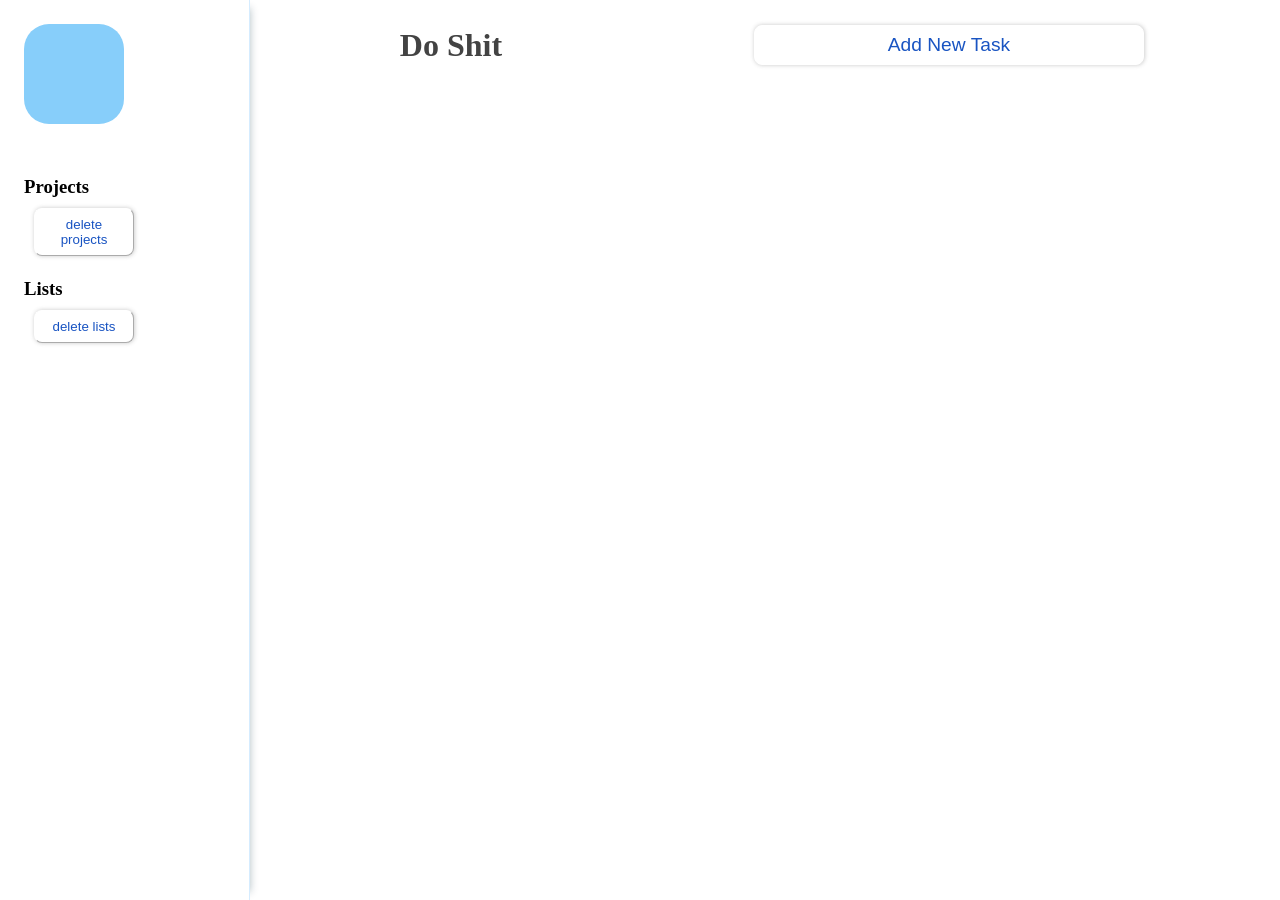
==== to-do-app/index.html @ 1c68c3fb "### 11/10/2026 - Created   - `editList()`, `deleteList()`, `updateDashboard(type)`, and updated `res" ====
<!DOCTYPE html>
<html lang="en">

<head>
  <meta charset="UTF-8" />
  <meta http-equiv="X-UA-Compatible" content="IE=edge" />
  <meta name="viewport" content="width=device-width, initial-scale=1.0" />
  <title>Do Shit</title>
  <link rel="stylesheet" href="styles.css" />
</head>

<body>
  <main>
    <div class="menu-sidebar">
      <div class="logo"></div>
      <div class="projects">
        <h3>Projects</h3>
        <button id="delete-projects-btn" class="btn">delete projects</button>
        <div id="project-container">
        </div>
      </div>
      <div class="lists">
        <h3>Lists</h3>
        <button id="delete-lists-btn" class="btn">delete lists</button>
        <div id="list-container">
          
        </div>
      </div>
    </div>
    <div class="todo-app">
      <div class="title-and-primarybtn">
        <h1>Do Shit</h1>
      <button id="open-task-form-btn" class="btn large-btn">
        Add New Task
      </button>
      </div>
      <form class="task-form hidden" id="task-form">
        <div class="task-form-header">
          <button id="close-task-form-btn" class="close-task-form-btn" type="button" aria-label="close">
            <svg class="close-icon" xmlns="http://www.w3.org/2000/svg" viewBox="0 0 48 48" width="48px" height="48px"><path fill="#F44336" d="M21.5 4.5H26.501V43.5H21.5z" transform="rotate(45.001 24 24)" /><path fill="#F44336" d="M21.5 4.5H26.5V43.501H21.5z" transform="rotate(135.008 24 24)" /></svg>
          </button>
        </div>
        <div class="task-form-body">
            <label class="form-label" for="task-title-input">Name</label>
            <input required type="text" class="form-control" id="task-title-input" value="" />
            <label class="form-label" for="task-date-input">Date</label>
            <input type="date" class="form-control" id="task-date-input" value="" />
            <label class="form-label" for="task-project-input">Project</label>
            <input type="text" class="form-control" id="task-project-input" value="" />
            <label class="form-label" for="task-list-input">List</label>
            <input type="text" class="form-control" id="task-list-input" value="" />
            <label class="form-label" for="task-parent-input">Parent task?</label>
            <input type="text" class="form-control" id="task-parent-input" value="" />
             <label class="form-label" for="task-description-input">Description</label>
            <textarea class="form-control" id="task-description-input" cols="30" rows="5"></textarea>
        </div>
        <div class="task-form-footer">
          <button id="add-or-update-task-btn" class="btn large-btn" type="submit">
            Add Task
          </button>
        </div>
      </form>
      <form class="project-form hidden" id="project-form">
        <div class="project-form-header">
          <button id="close-project-form-btn" class="close-task-form-btn" type="button" aria-label="close">
            <svg class="close-icon" xmlns="http://www.w3.org/2000/svg" viewBox="0 0 48 48" width="48px" height="48px"><path fill="#F44336" d="M21.5 4.5H26.501V43.5H21.5z" transform="rotate(45.001 24 24)" /><path fill="#F44336" d="M21.5 4.5H26.5V43.501H21.5z" transform="rotate(135.008 24 24)" /></svg>
          </button>
        </div>
        <div class ='project-form-body'>
          <label class="form-label" for="project-title-input">Name</label>
              <input required type="text" class="form-control" id="project-title-input" value="" />
            <label class="form-label" for="project-date-input">Date</label>
              <input type="date" class="form-control" id="project-date-input" value="" />
            <label class="form-label" for="project-description-input">Description</label>
              <textarea class="form-control" id="project-description-input" cols="30" rows="5"></textarea>
          </div>
            <div class="form-footer">
          <button id="add-or-update-project-btn" class="btn large-btn" type="submit">
            Create Project
          </button>
        </div>
      </form>
      <form class="list-form hidden" id="list-form">
        <div class="list-form-header">
          <button id="close-list-form-btn" class="close-task-form-btn" type="button" aria-label="close">
            <svg class="close-icon" xmlns="http://www.w3.org/2000/svg" viewBox="0 0 48 48" width="48px" height="48px"><path fill="#F44336" d="M21.5 4.5H26.501V43.5H21.5z" transform="rotate(45.001 24 24)" /><path fill="#F44336" d="M21.5 4.5H26.5V43.501H21.5z" transform="rotate(135.008 24 24)" /></svg>
          </button>
        </div>
        <div class="list-form-body">
          <label class="form-label" for="list-title-input">Name</label>
              <input required type="text" class="form-control" id="list-title-input" value="" />
            <label class="form-label" for="list-date-input">Date</label>
              <input type="date" class="form-control" id="list-date-input" value="" />
            <label class="form-label" for="list-description-input">Description</label>
              <textarea class="form-control" id="list-description-input" cols="30" rows="5"></textarea>
        </div>
            <div class="form-footer">
          <button id="add-or-update-list-btn" class="btn large-btn" type="submit">
            Create List
          </button>
        </div>
      </form>
      <dialog id="confirm-close-dialog">
        <form method="dialog">
          <p class="discard-message-text">Discard unsaved changes?</p>
          <div class="confirm-close-dialog-btn-container">
            <button id="cancel-btn" class="btn">
              Cancel
            </button>
            <button id="discard-btn" class="btn">
              Discard
            </button>
          </div>
        </form>
      </dialog>
      <div id="project-dashboard">
        <h3 class="dashboard-title"></h3>
        <p class="dashboard-description"></p>
        <div class="form-btn-div">
          <button id="edit-project-btn" class="btn">edit project</button>
          <button id="delete-project-btn" class="btn">delete project</button>
        </div>
        <div class="filtered-task-list"></div>
      </div>
      <div id="list-dashboard">
         <h3 class="dashboard-title"></h3>
          <p class="dashboard-description"></p>
        <div class="form-btn-div">
          <button id="edit-list-btn" class="btn">edit list</button>
          <button id="delete-list-btn" class="btn">delete list</button>   
        </div>
        <div class="filtered-task-list"></div>
      </div>
      <div id="tasks-container"></div>
    </div>
  </main>
  <script src="script.js"></script>
</body>

</html>
---- to-do-app/styles.css ----
:root {
  --bg:white;
  --accent: rgb(25, 84, 194);
  --text: rgb(67, 67, 67);
  --text-s: rgb(148, 148, 148);
  --shadow: 0.5px 0px 4px rgb(67, 67, 67, 0.3);
}

*,
*::before,
*::after {
  margin: 0;
  padding: 0;
  box-sizing: border-box;
}

body {
  background-color: var(--bg);
}

main {
  display: flex;
  justify-content: center;
  align-items: center;
  gap: 24px;
} 

h1 {
  color: var(--text);
}

.todo-app {
  margin: auto;
  background-color: var(--bg);
  height:100vh;
  padding: 15px;
  display: flex;
  flex-direction: column;
  flex: 1;
  min-width: 0;
  gap: 10px;
}

.logo {
  height: 100px;
  width: 100px;
  max-width: 200px;
  max-height: 200px;
  background-color: lightskyblue;
  border-radius: 25px;
  margin-bottom: 40px;
}

.menu-sidebar {
  margin: 0 auto;
  padding: 24px;
  height: 100vh;
  max-width: 20%;
  display: flex;
  flex-direction: column;
  justify-content: flex-start;
  gap: 12px;
  flex: 0 0 250px;
  transition: flex-basis 0.3s ease;
  border-right: 0.5px solid rgb(213, 236, 255);
  box-shadow: 8px 0 8px -8px rgba(2, 45, 64, 0.3);
}

.menu-sidebar.collapsed {
  flex-basis: 68px; /* menu icon size*/
}

.form-btn-div {
  display: flex;
  gap: 12px;
  justify-content: center;
}

#project-dashboard, #list-dashboard {
  display: none;
  flex-direction: column;
  gap: 16px;
  justify-content: center;
  padding: 24px, 16px;
}

.filtered-task-list {
  display: flex;
  flex-direction: column;
  gap: 12px;
  justify-content: center;
}

.title-and-primarybtn {
  display: flex;
  align-items: center;
  justify-content: space-around;
  gap: 20px;
}

.btn {
  cursor: pointer;
  width: 100px;
  margin: 10px;
  padding:  8px;
  color: var(--accent);
  background-color: var(--bg);
  border-color: var(--bg);
  box-shadow: var(--shadow);
  border-width: 1px;
  border-radius: 8px;
  transition: ease-in-out 200ms; 
}

.btn:hover {
  border: 1px solid var(--accent);
}

.large-btn {
  width: 40%;
  border: 1px solid var(--bg);
  font-size: 1.2rem;
  align-self: center;
  justify-self: center;
}

.close-task-form-btn {
  background: none;
  border: none;
  cursor: pointer;
}

.close-icon {
  width: 20px;
  height: 20px;
}

.task-form, .project-form, .list-form {
  display: flex;
  background-color: var(--bg);
  border: 0.5px solid rgba(2, 45, 64, 0.3);
  box-shadow: 8px 8px 8px -8px rgba(2, 45, 64, 0.3);
  border-radius: 8px;
  padding: 15px;
  flex-direction: column;
  justify-content: space-between;
}

.task-form-header, .project-form-header, .list-form-header {
  display: flex;
  justify-content: flex-end;
}

.task-form-body {
  display: flex;
  flex-direction: column;
  justify-content: space-around;
}

.form-footer {
  display: inline-block;
  justify-content: center;
}

.form-label,
#task-title-input,
#task-date-input,
#task-project-input,
#task-list-input,
#task-parent-input,
#task-description-input,
#project-title-input,
#project-date-input,
#project-description-input,
#list-title-input,
#list-date-input,
#list-description-input {
  display: inline;
}

.form-name, 
.form-date-project, 
.form-list-parent, 
.form-description {
  display: flex;
  flex-direction: column;
  gap: 8px;
}

.form-label {
  margin-bottom: 5px;
  font-size: 1.3rem;
  font-weight: bold;
}

#task-title-input,
#task-date-input,
#task-description-input,
#project-title-input,
#project-date-input,
#project-description-input,
#list-title-input,
#list-date-input,
#list-description-input {
  width: 100%;
  margin-bottom: 10px;
  padding: 2px;
}

#confirm-close-dialog {
  padding: 10px;
  margin: 10px auto;
  border-radius: 15px;
}

.confirm-close-dialog-btn-container {
  display: flex;
  justify-content: center;
  margin-top: 10px;
}

.discard-message-text {
  font-weight: bold;
  font-size: 1.5rem;
}

#tasks-container {
  height: 100%;
  overflow-y: auto;
}

.task {
  display: flex;
  flex-direction: column;
  gap: 12px;
  background-color: var(--bg);
  border: 0.5px solid rgba(2, 45, 64, 0.3);
  box-shadow: 8px 8px 8px -8px rgba(2, 45, 64, 0.3);
  border-radius: 8px;
  padding: 15px;
  margin: 5px 0;
}


.hidden {
  display: none;
}


/* RESPONSIVENESS */

@media (max-width: 576px) {
  .todo-app,
  .task-form {
    max-width: 80%;
    
  }

  .form-label {
    font-size: 1.5rem;
  }

  #task-title-input,
  #task-date-input,
  #project-title-input,
  #project-date-input,
  #list-title-input,
  #list-date-input {
    height: 2rem;
  }

  #task-title-input,
  #task-date-input,
  #task-description-input,
  #project-title-input,
  #project-date-input,
  #project-description-input,
  #list-title-input,
  #list-date-input,
  #list-description-input {
    padding: 5px;
    margin-bottom: 20px;
  }
}
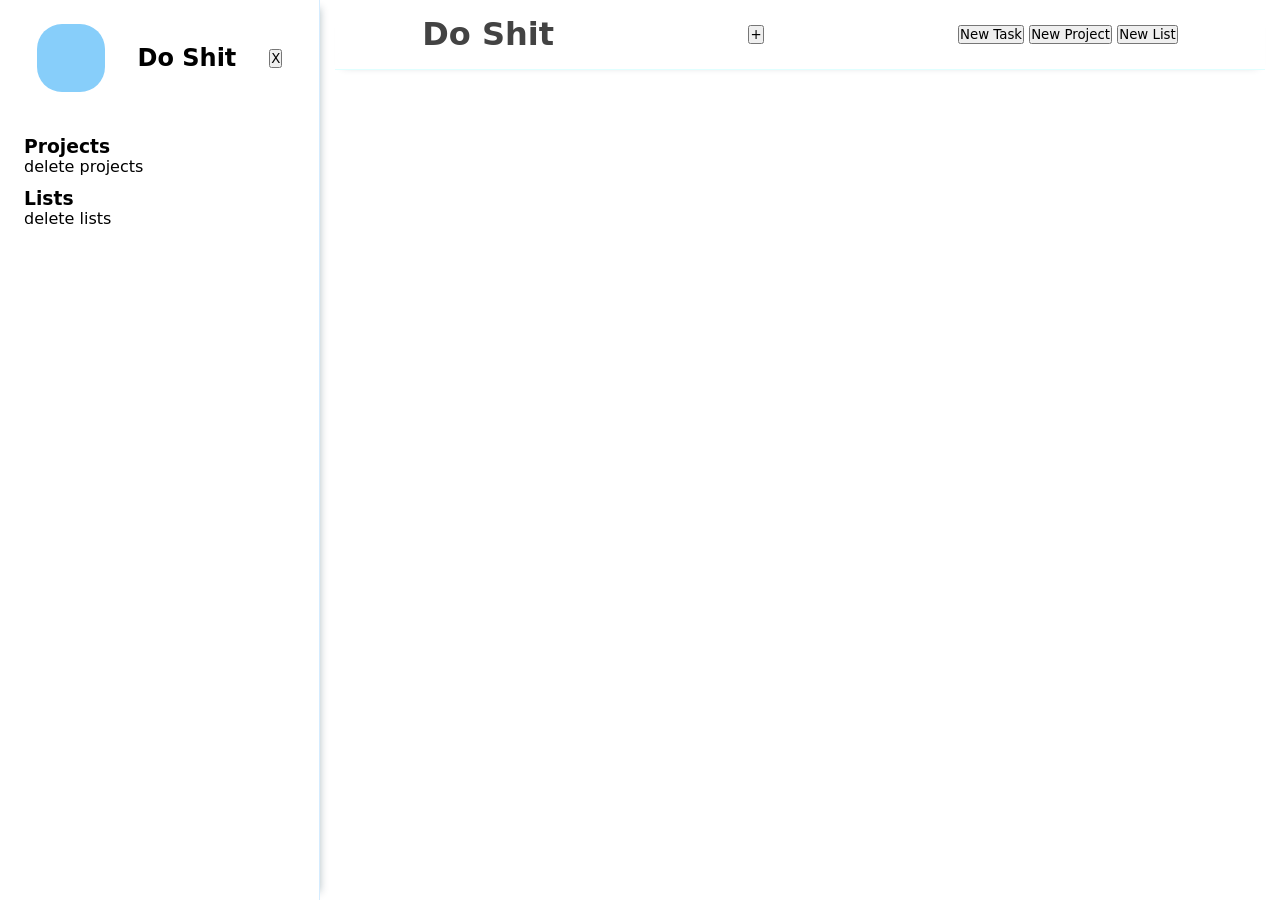
==== commit dd77bfc7: "### 11/11/2026 - Created   - toggling for `.menu-sidebar` with responsive header   - Added checkboxe" ====
--- a/to-do-app/index.html
+++ b/to-do-app/index.html
@@ -12,7 +12,11 @@
 <body>
   <main>
     <div class="menu-sidebar">
-      <div class="logo"></div>
+      <div id="sidebar-header">
+        <div id="logo"></div>
+        <h2 id="wordmark">Do Shit</h2>
+        <button id="sidebar-close-btn" aria-label="close" type="button">X</button>
+      </div>
       <div class="projects">
         <h3>Projects</h3>
         <button id="delete-projects-btn" class="btn">delete projects</button>
@@ -28,12 +32,15 @@
       </div>
     </div>
     <div class="todo-app">
-      <div class="title-and-primarybtn">
+      <header class="title-and-primarybtn">
         <h1>Do Shit</h1>
-      <button id="open-task-form-btn" class="btn large-btn">
-        Add New Task
-      </button>
-      </div>
+        <button id="add-new-btn" type='button' aria-label='create new item' aria-controls='button dropdown' aria-expanded="false">&#43;</button>
+        <div id="button-dropdown">
+          <button id="open-task-form-btn" type="btn">New Task</button>
+          <button id="open-project-form-btn" type="btn">New Project</button>
+          <button id="open-list-form-btn" type="btn">New List</button>
+        </div>
+    </header>
       <form class="task-form hidden" id="task-form">
         <div class="task-form-header">
           <button id="close-task-form-btn" class="close-task-form-btn" type="button" aria-label="close">
@@ -114,20 +121,24 @@
         </form>
       </dialog>
       <div id="project-dashboard">
-        <h3 class="dashboard-title"></h3>
-        <p class="dashboard-description"></p>
         <div class="form-btn-div">
           <button id="edit-project-btn" class="btn">edit project</button>
           <button id="delete-project-btn" class="btn">delete project</button>
         </div>
+        <div class="dashboard-header">
+          <h3 class="dashboard-title"></h3>
+          <p class="dashboard-description"></p>
+        </div>
         <div class="filtered-task-list"></div>
       </div>
       <div id="list-dashboard">
-         <h3 class="dashboard-title"></h3>
-          <p class="dashboard-description"></p>
         <div class="form-btn-div">
           <button id="edit-list-btn" class="btn">edit list</button>
           <button id="delete-list-btn" class="btn">delete list</button>   
+        </div>
+        <div class="dashboard-header">
+          <h3 class="dashboard-title"></h3>
+          <p class="dashboard-description"></p>
         </div>
         <div class="filtered-task-list"></div>
       </div>
--- a/to-do-app/styles.css
+++ b/to-do-app/styles.css
@@ -12,17 +12,17 @@
   margin: 0;
   padding: 0;
   box-sizing: border-box;
+  font-family: system-ui, -apple-system, BlinkMacSystemFont, 'Segoe UI', Roboto, Oxygen, Ubuntu, Cantarell, 'Open Sans', 'Helvetica Neue', sans-serif;
 }
 
 body {
   background-color: var(--bg);
+
 }
 
 main {
   display: flex;
-  justify-content: center;
-  align-items: center;
-  gap: 24px;
+  min-height: 100vh;
 } 
 
 h1 {
@@ -39,49 +39,76 @@
   flex: 1;
   min-width: 0;
   gap: 10px;
-}
-
-.logo {
-  height: 100px;
-  width: 100px;
-  max-width: 200px;
-  max-height: 200px;
+  
+}
+
+#logo {
+  height: 68px;
+  width: 68px;
+  max-width: 100px;
+  max-height: 100px;
   background-color: lightskyblue;
   border-radius: 25px;
-  margin-bottom: 40px;
 }
 
 .menu-sidebar {
+  position: sticky;
+  top: 0;
+  left: 0;
+  z-index: 1;
   margin: 0 auto;
   padding: 24px;
   height: 100vh;
-  max-width: 20%;
+  width: 25%;
   display: flex;
   flex-direction: column;
   justify-content: flex-start;
   gap: 12px;
-  flex: 0 0 250px;
-  transition: flex-basis 0.3s ease;
+  transition:  flex-basis 0.5s ease-in-out;
   border-right: 0.5px solid rgb(213, 236, 255);
   box-shadow: 8px 0 8px -8px rgba(2, 45, 64, 0.3);
 }
 
 .menu-sidebar.collapsed {
-  flex-basis: 68px; /* menu icon size*/
+  flex-basis: 5%; /* menu icon size*/
+    h2, #logo {
+      display: none;
+    }
+  
+}
+
+#sidebar-header {
+  display: flex;
+  gap: 8px;
+  justify-content: space-around;
+  align-items: center;
+  margin-bottom: 2rem;
 }
 
 .form-btn-div {
   display: flex;
   gap: 12px;
-  justify-content: center;
+  justify-content: flex-end;
+  padding-right: 12px;
 }
 
 #project-dashboard, #list-dashboard {
   display: none;
   flex-direction: column;
   gap: 16px;
-  justify-content: center;
+  justify-content: flex-start;
   padding: 24px, 16px;
+  height: 100vh;
+
+}
+
+.dashboard-header {
+  display: flex;
+  flex-direction: column;
+  justify-content: flex-start;
+  gap: 12px;
+  padding-left: 12px;
+  border-bottom: 0.5px solid lightgray;
 }
 
 .filtered-task-list {
@@ -96,24 +123,32 @@
   align-items: center;
   justify-content: space-around;
   gap: 20px;
+  padding-bottom: 16px;
+  border-bottom: 0.5px solid lightcyan;
+  box-shadow: 0 4px 8px -8px rgba(2, 45, 64, 0.3);
+
 }
 
 .btn {
   cursor: pointer;
-  width: 100px;
-  margin: 10px;
-  padding:  8px;
-  color: var(--accent);
-  background-color: var(--bg);
-  border-color: var(--bg);
-  box-shadow: var(--shadow);
-  border-width: 1px;
-  border-radius: 8px;
-  transition: ease-in-out 200ms; 
+  appearance: none;
+  background: none;
+  border: 0;
+  color: inherit;
+  font: inherit;
+  letter-spacing: inherit;
+  padding: 0;
+  text-align: inherit;
+  transition: ease-in-out 100ms; 
 }
 
 .btn:hover {
   border: 1px solid var(--accent);
+}
+
+.btn:focus-visible {
+  outline: 2px solid var(--accent);
+  outline-offset: 2px;
 }
 
 .large-btn {
@@ -225,14 +260,19 @@
 }
 
 #tasks-container {
-  height: 100%;
+  width: min(100%, 40rem);
+  margin: 24px auto;
+  min-width: 0;
   overflow-y: auto;
 }
 
 .task {
-  display: flex;
-  flex-direction: column;
-  gap: 12px;
+  width: 100%;
+  display: flex;
+  flex-direction: column;
+  align-items: stretch;
+  justify-content: flex-start;
+  gap: 24px;
   background-color: var(--bg);
   border: 0.5px solid rgba(2, 45, 64, 0.3);
   box-shadow: 8px 8px 8px -8px rgba(2, 45, 64, 0.3);
@@ -241,6 +281,35 @@
   margin: 5px 0;
 }
 
+.task-body {
+  display: flex;
+  align-items: flex-start;
+  justify-content: space-between;
+  gap: 24px;
+}
+
+.task-content {
+  display: flex;
+  flex-direction: column;
+  gap: 8px;
+  flex: 1;
+}
+
+.task-content > p:last-of-type {
+  color: var(--text-s);
+}
+.task-content > p:first-of-type {
+  font-size: 1.1rem;
+  font-weight: bold;
+}
+
+.completed {
+  background-color:  lightgray ;
+  color: dimgray;
+    p {
+      text-decoration:line-through;
+    }
+}
 
 .hidden {
   display: none;
@@ -251,7 +320,9 @@
 
 @media (max-width: 576px) {
   .todo-app,
-  .task-form {
+  .task-form,
+  .project-form,
+  .list-form {
     max-width: 80%;
     
   }
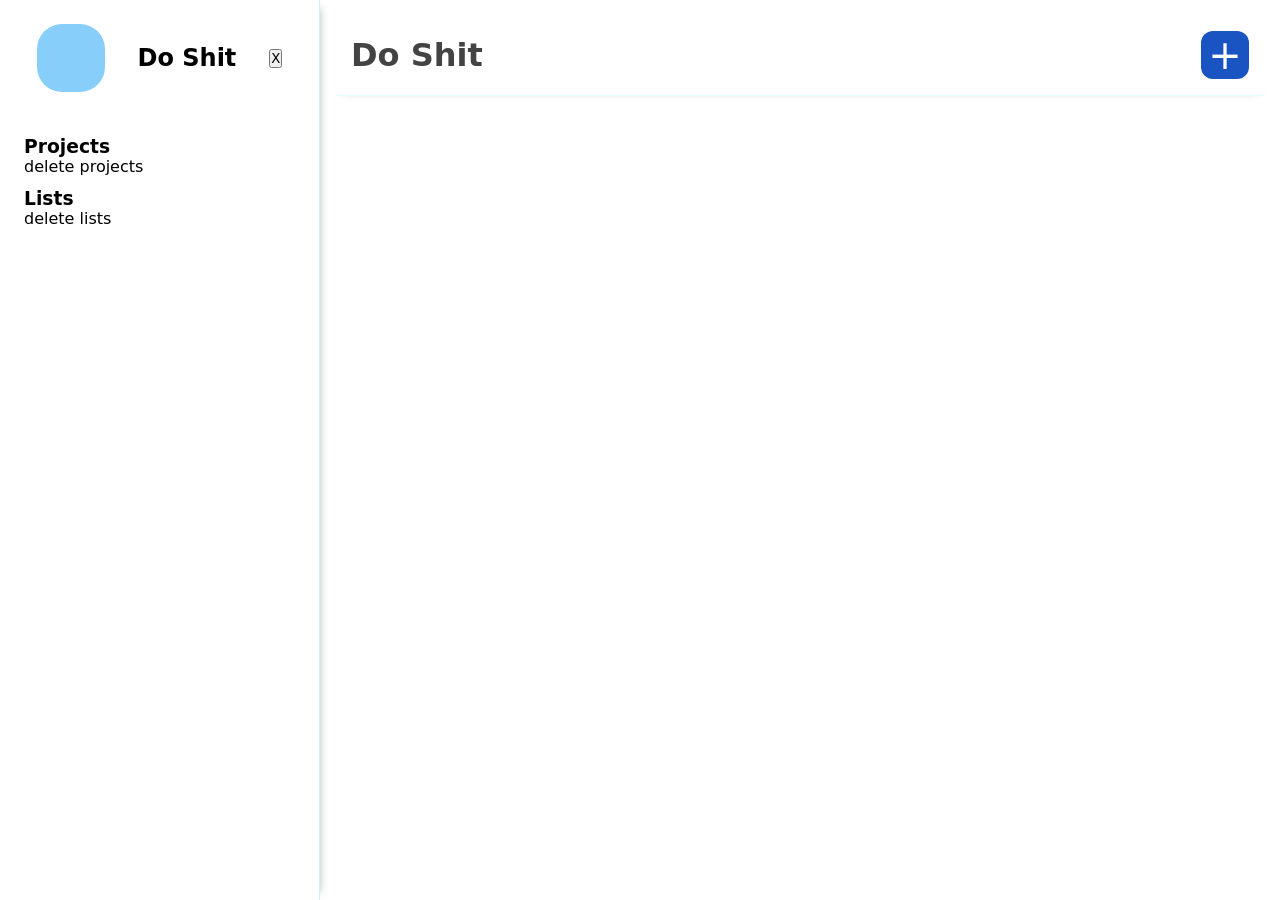
==== commit 7b28fa15: "applied styles and transitions to primary create button and expanding task/project/list menu, adjust" ====
--- a/to-do-app/index.html
+++ b/to-do-app/index.html
@@ -34,11 +34,13 @@
     <div class="todo-app">
       <header class="title-and-primarybtn">
         <h1>Do Shit</h1>
-        <button id="add-new-btn" type='button' aria-label='create new item' aria-controls='button dropdown' aria-expanded="false">&#43;</button>
-        <div id="button-dropdown">
-          <button id="open-task-form-btn" type="btn">New Task</button>
-          <button id="open-project-form-btn" type="btn">New Project</button>
-          <button id="open-list-form-btn" type="btn">New List</button>
+        <div class="menu-wrapper">
+          <button id="add-new-btn" type='button' aria-label='create new item' aria-controls='button dropdown' aria-expanded="false">&#43;</button>
+          <div id="button-dropdown" class="menu-panel">
+            <button id="open-task-form-btn" type="btn">New Task</button>
+            <button id="open-project-form-btn" type="btn">New Project</button>
+            <button id="open-list-form-btn" type="btn">New List</button>
+          </div>
         </div>
     </header>
       <form class="task-form hidden" id="task-form">
--- a/to-do-app/styles.css
+++ b/to-do-app/styles.css
@@ -1,3 +1,4 @@
+/* Global styles */
 :root {
   --bg:white;
   --accent: rgb(25, 84, 194);
@@ -17,18 +18,18 @@
 
 body {
   background-color: var(--bg);
-
 }
 
 main {
   display: flex;
   min-height: 100vh;
-} 
+}
 
 h1 {
   color: var(--text);
 }
 
+/* Main application container */
 .todo-app {
   margin: auto;
   background-color: var(--bg);
@@ -39,18 +40,78 @@
   flex: 1;
   min-width: 0;
   gap: 10px;
-  
-}
-
-#logo {
-  height: 68px;
-  width: 68px;
-  max-width: 100px;
-  max-height: 100px;
-  background-color: lightskyblue;
-  border-radius: 25px;
-}
-
+}
+
+/* Site header and contents */
+
+.menu-wrapper {
+  position: relative;
+  display: inline-block;
+}
+
+.menu-panel {
+  position: absolute;
+  right: 100%;
+  top: 0;
+  bottom: 0;
+  display: flex;
+  justify-content: space-evenly;
+  align-items: stretch;
+  gap: 8px;
+  padding: 8px;
+  min-height: 48px;
+  background-color: var(--accent);
+  color: var(--bg);
+  border-radius: 12px 0 0 12px;
+  transform: scaleX(0);
+  transform-origin: right;  
+  opacity: 0;
+  transition: transform 0.3s ease, opacity 0.2s ease;
+}
+
+.menu-panel.open {
+  transform: scaleX(1);
+  opacity: 1;
+}
+
+
+#add-new-btn { /* replace the '+' html with proper icon for easier centering */
+  font-size: 2.5rem;
+  min-width: 48px;
+  min-height: 48px;
+  background-color: var(--accent);
+  color: var(--bg);
+  border-radius: 12px;
+  border: none;
+  transition: transform 0.3s ease, border-radius 0.2s ease;
+}
+
+#add-new-btn:focus-visible {
+  border: 1px solid lightblue;
+}
+
+#add-new-btn.selected {
+  border-radius: 0 12px 12px 0;
+}
+
+#button-dropdown > button {
+  white-space: nowrap;
+  border: none;
+  padding: 8px;
+  background-color: var(--accent);
+  color: var(--bg);
+  transition: background-color 0.3s ease;
+}
+
+#button-dropdown > button:focus-visible {
+  border: 1px solid lightblue;
+}
+
+#button-dropdown > button:hover, #add-new-btn:hover {
+  background-color: rgb(65, 120, 222);
+}
+
+/* Sidebar and its contents */
 .menu-sidebar {
   position: sticky;
   top: 0;
@@ -74,7 +135,6 @@
     h2, #logo {
       display: none;
     }
-  
 }
 
 #sidebar-header {
@@ -85,13 +145,16 @@
   margin-bottom: 2rem;
 }
 
-.form-btn-div {
-  display: flex;
-  gap: 12px;
-  justify-content: flex-end;
-  padding-right: 12px;
-}
-
+#logo {
+  height: 68px;
+  width: 68px;
+  max-width: 100px;
+  max-height: 100px;
+  background-color: lightskyblue;
+  border-radius: 25px;
+}
+
+/* Project and list dashboards */
 #project-dashboard, #list-dashboard {
   display: none;
   flex-direction: column;
@@ -99,7 +162,6 @@
   justify-content: flex-start;
   padding: 24px, 16px;
   height: 100vh;
-
 }
 
 .dashboard-header {
@@ -111,6 +173,17 @@
   border-bottom: 0.5px solid lightgray;
 }
 
+/* Task dashboard and task list */
+.title-and-primarybtn {
+  display: flex;
+  align-items: center;
+  justify-content: space-between;
+  gap: 20px;
+  padding: 16px;
+  border-bottom: 0.5px solid lightcyan;
+  box-shadow: 0 4px 8px -8px rgba(2, 45, 64, 0.3);
+}
+
 .filtered-task-list {
   display: flex;
   flex-direction: column;
@@ -118,67 +191,61 @@
   justify-content: center;
 }
 
-.title-and-primarybtn {
-  display: flex;
-  align-items: center;
-  justify-content: space-around;
-  gap: 20px;
-  padding-bottom: 16px;
-  border-bottom: 0.5px solid lightcyan;
-  box-shadow: 0 4px 8px -8px rgba(2, 45, 64, 0.3);
-
-}
-
-.btn {
-  cursor: pointer;
-  appearance: none;
-  background: none;
-  border: 0;
-  color: inherit;
-  font: inherit;
-  letter-spacing: inherit;
-  padding: 0;
-  text-align: inherit;
-  transition: ease-in-out 100ms; 
-}
-
-.btn:hover {
-  border: 1px solid var(--accent);
-}
-
-.btn:focus-visible {
-  outline: 2px solid var(--accent);
-  outline-offset: 2px;
-}
-
-.large-btn {
-  width: 40%;
-  border: 1px solid var(--bg);
-  font-size: 1.2rem;
-  align-self: center;
-  justify-self: center;
-}
-
-.close-task-form-btn {
-  background: none;
-  border: none;
-  cursor: pointer;
-}
-
-.close-icon {
-  width: 20px;
-  height: 20px;
-}
-
-.task-form, .project-form, .list-form {
-  display: flex;
+#tasks-container {
+  width: min(100%, 40rem);
+  margin: 24px auto;
+  min-width: 0;
+  overflow-y: auto;
+}
+
+.task {
+  width: 100%;
+  display: flex;
+  flex-direction: column;
+  align-items: stretch;
+  justify-content: flex-start;
+  gap: 24px;
   background-color: var(--bg);
   border: 0.5px solid rgba(2, 45, 64, 0.3);
   box-shadow: 8px 8px 8px -8px rgba(2, 45, 64, 0.3);
   border-radius: 8px;
   padding: 15px;
-  flex-direction: column;
+  margin: 5px 0;
+}
+
+.task-body {
+  display: flex;
+  align-items: flex-start;
   justify-content: space-between;
+  gap: 24px;
+}
+
+.task-content {
+  display: flex;
+  flex-direction: column;
+  gap: 8px;
+  flex: 1;
+}
+
+.task-content > p:last-of-type {
+  color: var(--text-s);
+}
+
+.task-content > p:first-of-type {
+  font-size: 1.1rem;
+  font-weight: bold;
+}
+
+/* Task, project, and list forms */
+.task-form, .project-form, .list-form {
+  display: flex;
+  background-color: var(--bg);
+  border: 0.5px solid rgba(2, 45, 64, 0.3);
+  box-shadow: 8px 8px 8px -8px rgba(2, 45, 64, 0.3);
+  border-radius: 8px;
+  padding: 15px;
+  flex-direction: column;
+  justify-content: space-between;
 }
 
 .task-form-header, .project-form-header, .list-form-header {
@@ -192,9 +259,13 @@
   justify-content: space-around;
 }
 
-.form-footer {
-  display: inline-block;
-  justify-content: center;
+.form-name,
+.form-date-project,
+.form-list-parent,
+.form-description {
+  display: flex;
+  flex-direction: column;
+  gap: 8px;
 }
 
 .form-label,
@@ -213,15 +284,6 @@
   display: inline;
 }
 
-.form-name, 
-.form-date-project, 
-.form-list-parent, 
-.form-description {
-  display: flex;
-  flex-direction: column;
-  gap: 8px;
-}
-
 .form-label {
   margin-bottom: 5px;
   font-size: 1.3rem;
@@ -242,6 +304,61 @@
   padding: 2px;
 }
 
+.form-footer {
+  display: inline-block;
+  justify-content: center;
+}
+
+/* Buttons */
+.form-btn-div {
+  display: flex;
+  gap: 12px;
+  justify-content: flex-end;
+  padding-right: 12px;
+}
+
+.btn {
+  cursor: pointer;
+  appearance: none;
+  background: none;
+  border: 0;
+  color: inherit;
+  font: inherit;
+  letter-spacing: inherit;
+  padding: 0;
+  text-align: inherit;
+  transition: ease-in-out 100ms;
+}
+
+.btn:hover {
+  border: 1px solid var(--accent);
+}
+
+.btn:focus-visible {
+  outline: 2px solid var(--accent);
+  outline-offset: 2px;
+}
+
+.large-btn {
+  width: 40%;
+  border: 1px solid var(--bg);
+  font-size: 1.2rem;
+  align-self: center;
+  justify-self: center;
+}
+
+.close-task-form-btn {
+  background: none;
+  border: none;
+  cursor: pointer;
+}
+
+.close-icon {
+  width: 20px;
+  height: 20px;
+}
+
+/* Confirmation dialog */
 #confirm-close-dialog {
   padding: 10px;
   margin: 10px auto;
@@ -259,50 +376,7 @@
   font-size: 1.5rem;
 }
 
-#tasks-container {
-  width: min(100%, 40rem);
-  margin: 24px auto;
-  min-width: 0;
-  overflow-y: auto;
-}
-
-.task {
-  width: 100%;
-  display: flex;
-  flex-direction: column;
-  align-items: stretch;
-  justify-content: flex-start;
-  gap: 24px;
-  background-color: var(--bg);
-  border: 0.5px solid rgba(2, 45, 64, 0.3);
-  box-shadow: 8px 8px 8px -8px rgba(2, 45, 64, 0.3);
-  border-radius: 8px;
-  padding: 15px;
-  margin: 5px 0;
-}
-
-.task-body {
-  display: flex;
-  align-items: flex-start;
-  justify-content: space-between;
-  gap: 24px;
-}
-
-.task-content {
-  display: flex;
-  flex-direction: column;
-  gap: 8px;
-  flex: 1;
-}
-
-.task-content > p:last-of-type {
-  color: var(--text-s);
-}
-.task-content > p:first-of-type {
-  font-size: 1.1rem;
-  font-weight: bold;
-}
-
+/* Task and visibility states */
 .completed {
   background-color:  lightgray ;
   color: dimgray;
@@ -315,16 +389,13 @@
   display: none;
 }
 
-
-/* RESPONSIVENESS */
-
+/* Responsive styles */
 @media (max-width: 576px) {
   .todo-app,
   .task-form,
   .project-form,
   .list-form {
     max-width: 80%;
-    
   }
 
   .form-label {
@@ -352,4 +423,4 @@
     padding: 5px;
     margin-bottom: 20px;
   }
-}+}
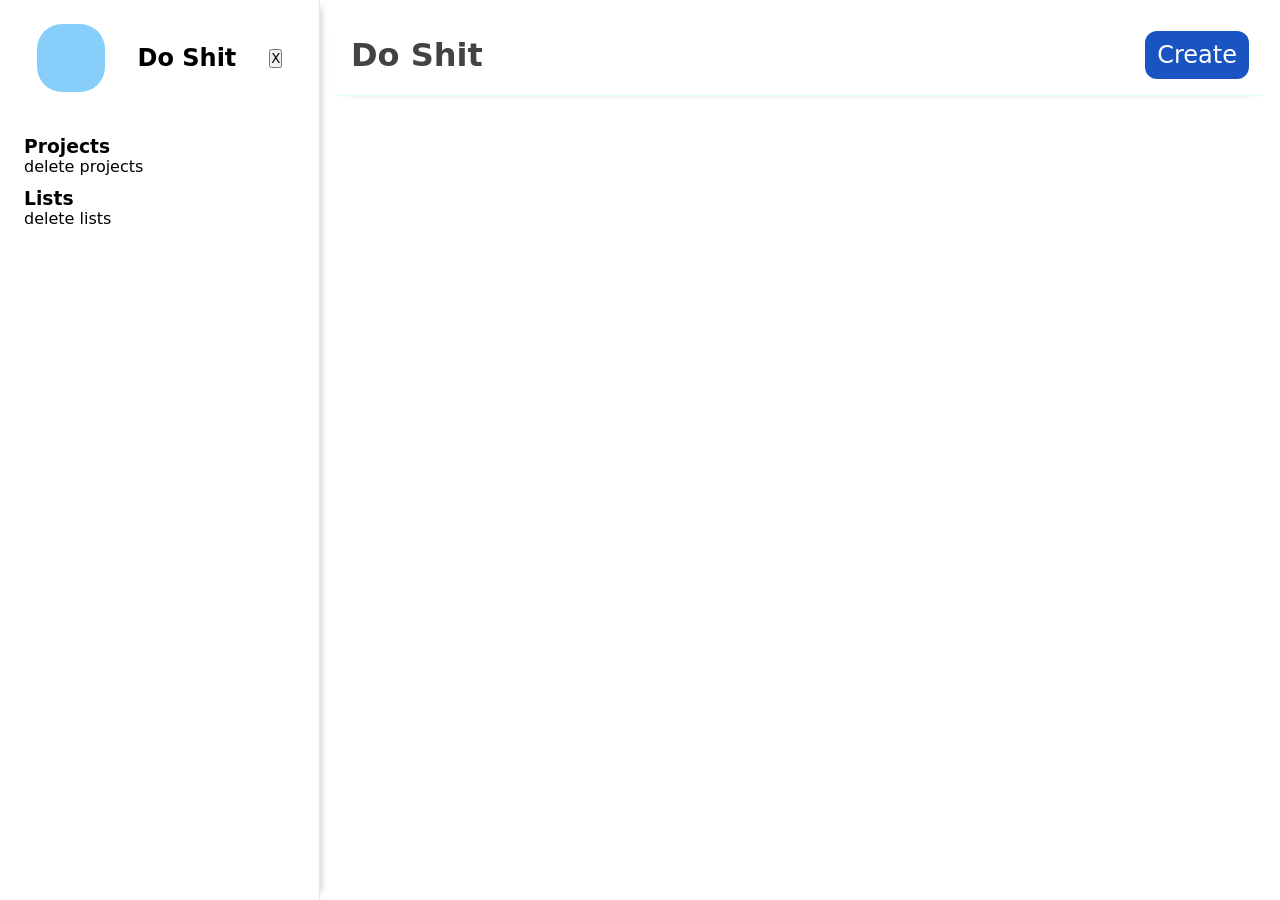
==== commit 156d69ab: "### 11/12/2026 - Logic for moving the form location into/out of project and list dashboards based on" ====
--- a/to-do-app/index.html
+++ b/to-do-app/index.html
@@ -35,7 +35,7 @@
       <header class="title-and-primarybtn">
         <h1>Do Shit</h1>
         <div class="menu-wrapper">
-          <button id="add-new-btn" type='button' aria-label='create new item' aria-controls='button dropdown' aria-expanded="false">&#43;</button>
+          <button id="add-new-btn" type='button' aria-label='create new item' aria-controls='button dropdown' aria-expanded="false">Create</button>
           <div id="button-dropdown" class="menu-panel">
             <button id="open-task-form-btn" type="btn">New Task</button>
             <button id="open-project-form-btn" type="btn">New Project</button>
@@ -43,33 +43,35 @@
           </div>
         </div>
     </header>
-      <form class="task-form hidden" id="task-form">
-        <div class="task-form-header">
-          <button id="close-task-form-btn" class="close-task-form-btn" type="button" aria-label="close">
-            <svg class="close-icon" xmlns="http://www.w3.org/2000/svg" viewBox="0 0 48 48" width="48px" height="48px"><path fill="#F44336" d="M21.5 4.5H26.501V43.5H21.5z" transform="rotate(45.001 24 24)" /><path fill="#F44336" d="M21.5 4.5H26.5V43.501H21.5z" transform="rotate(135.008 24 24)" /></svg>
-          </button>
-        </div>
-        <div class="task-form-body">
-            <label class="form-label" for="task-title-input">Name</label>
-            <input required type="text" class="form-control" id="task-title-input" value="" />
-            <label class="form-label" for="task-date-input">Date</label>
-            <input type="date" class="form-control" id="task-date-input" value="" />
-            <label class="form-label" for="task-project-input">Project</label>
-            <input type="text" class="form-control" id="task-project-input" value="" />
-            <label class="form-label" for="task-list-input">List</label>
-            <input type="text" class="form-control" id="task-list-input" value="" />
-            <label class="form-label" for="task-parent-input">Parent task?</label>
-            <input type="text" class="form-control" id="task-parent-input" value="" />
-             <label class="form-label" for="task-description-input">Description</label>
-            <textarea class="form-control" id="task-description-input" cols="30" rows="5"></textarea>
-        </div>
-        <div class="task-form-footer">
-          <button id="add-or-update-task-btn" class="btn large-btn" type="submit">
-            Add Task
-          </button>
-        </div>
-      </form>
-      <form class="project-form hidden" id="project-form">
+      <div id="task-form-home">
+        <form class="form hidden" id="task-form">
+          <div class="task-form-header">
+            <button id="close-task-form-btn" class="close-task-form-btn" type="button" aria-label="close">
+              <svg class="close-icon" xmlns="http://www.w3.org/2000/svg" viewBox="0 0 48 48" width="48px" height="48px"><path fill="#F44336" d="M21.5 4.5H26.501V43.5H21.5z" transform="rotate(45.001 24 24)" /><path fill="#F44336" d="M21.5 4.5H26.5V43.501H21.5z" transform="rotate(135.008 24 24)" /></svg>
+            </button>
+          </div>
+          <div class="task-form-body">
+              <label class="form-label" for="task-title-input">Name</label>
+              <input required type="text" class="form-control" id="task-title-input" value="" />
+              <label class="form-label" for="task-date-input">Date</label>
+              <input type="date" class="form-control" id="task-date-input" value="" />
+              <label class="form-label" for="task-project-input">Project</label>
+              <input type="text" class="form-control" id="task-project-input" value="" />
+              <label class="form-label" for="task-list-input">List</label>
+              <input type="text" class="form-control" id="task-list-input" value="" />
+              <label class="form-label" for="task-parent-input">Parent task?</label>
+              <input type="text" class="form-control" id="task-parent-input" value="" />
+              <label class="form-label" for="task-description-input">Description</label>
+              <textarea class="form-control" id="task-description-input" cols="30" rows="5"></textarea>
+          </div>
+          <div class="task-form-footer">
+            <button id="add-or-update-task-btn" class="btn large-btn" type="submit">
+              Add Task
+            </button>
+          </div>
+        </form>
+      </div>
+      <form class="form hidden" id="project-form">
         <div class="project-form-header">
           <button id="close-project-form-btn" class="close-task-form-btn" type="button" aria-label="close">
             <svg class="close-icon" xmlns="http://www.w3.org/2000/svg" viewBox="0 0 48 48" width="48px" height="48px"><path fill="#F44336" d="M21.5 4.5H26.501V43.5H21.5z" transform="rotate(45.001 24 24)" /><path fill="#F44336" d="M21.5 4.5H26.5V43.501H21.5z" transform="rotate(135.008 24 24)" /></svg>
@@ -89,7 +91,7 @@
           </button>
         </div>
       </form>
-      <form class="list-form hidden" id="list-form">
+      <form class="form hidden" id="list-form">
         <div class="list-form-header">
           <button id="close-list-form-btn" class="close-task-form-btn" type="button" aria-label="close">
             <svg class="close-icon" xmlns="http://www.w3.org/2000/svg" viewBox="0 0 48 48" width="48px" height="48px"><path fill="#F44336" d="M21.5 4.5H26.501V43.5H21.5z" transform="rotate(45.001 24 24)" /><path fill="#F44336" d="M21.5 4.5H26.5V43.501H21.5z" transform="rotate(135.008 24 24)" /></svg>
@@ -122,24 +124,30 @@
           </div>
         </form>
       </dialog>
-      <div id="project-dashboard">
+      <div id="project-dashboard" class="dashboard">
         <div class="form-btn-div">
           <button id="edit-project-btn" class="btn">edit project</button>
           <button id="delete-project-btn" class="btn">delete project</button>
         </div>
         <div class="dashboard-header">
-          <h3 class="dashboard-title"></h3>
+          <div class="title-and-add">
+            <h3 class="dashboard-title"></h3>
+            <button class="add-task-inline-btn btn">+ add task</button>
+          </div>
           <p class="dashboard-description"></p>
         </div>
         <div class="filtered-task-list"></div>
       </div>
-      <div id="list-dashboard">
+      <div id="list-dashboard" class="dashboard">
         <div class="form-btn-div">
           <button id="edit-list-btn" class="btn">edit list</button>
           <button id="delete-list-btn" class="btn">delete list</button>   
         </div>
         <div class="dashboard-header">
-          <h3 class="dashboard-title"></h3>
+          <div class="title-and-add">
+            <h3 class="dashboard-title"></h3>
+            <button class="add-task-inline-btn btn">+ add task</button>
+          </div>
           <p class="dashboard-description"></p>
         </div>
         <div class="filtered-task-list"></div>
--- a/to-do-app/styles.css
+++ b/to-do-app/styles.css
@@ -75,10 +75,11 @@
 }
 
 
-#add-new-btn { /* replace the '+' html with proper icon for easier centering */
-  font-size: 2.5rem;
+#add-new-btn { 
+  font-size: 1.5rem;
   min-width: 48px;
   min-height: 48px;
+  padding: 8px 12px;
   background-color: var(--accent);
   color: var(--bg);
   border-radius: 12px;
@@ -170,6 +171,7 @@
   justify-content: flex-start;
   gap: 12px;
   padding-left: 12px;
+  padding-bottom: 16px;
   border-bottom: 0.5px solid lightgray;
 }
 
@@ -193,7 +195,7 @@
 
 #tasks-container {
   width: min(100%, 40rem);
-  margin: 24px auto;
+  margin: 0 auto;
   min-width: 0;
   overflow-y: auto;
 }
@@ -237,7 +239,7 @@
 }
 
 /* Task, project, and list forms */
-.task-form, .project-form, .list-form {
+.form {
   display: flex;
   background-color: var(--bg);
   border: 0.5px solid rgba(2, 45, 64, 0.3);
@@ -251,6 +253,11 @@
 .task-form-header, .project-form-header, .list-form-header {
   display: flex;
   justify-content: flex-end;
+}
+
+.title-and-add {
+  display: flex;
+  gap: 12px;
 }
 
 .task-form-body {
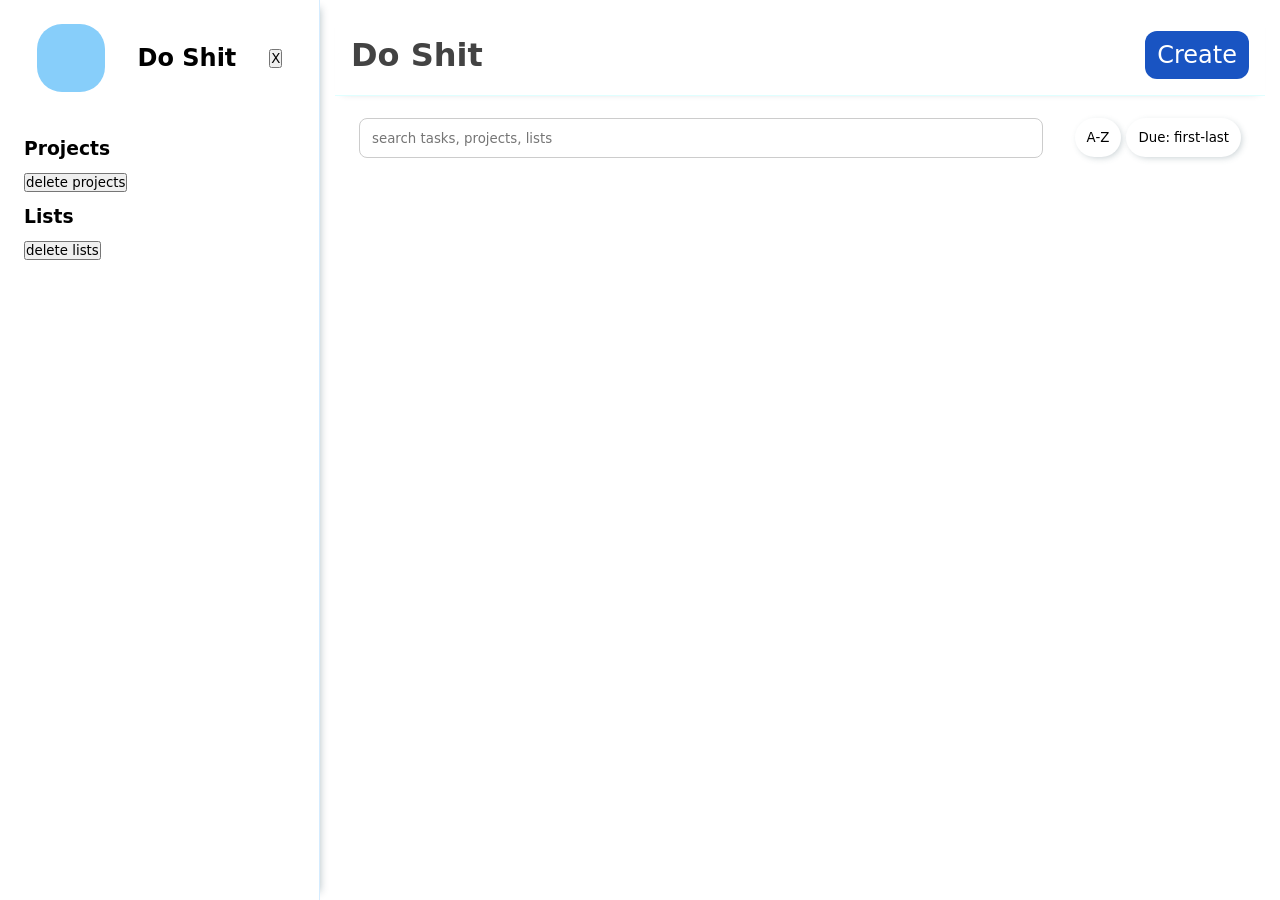
==== commit a3beb4b9: "dded search input and sorting chips (not wired yet) - Added icon buttons to create new project/list " ====
--- a/to-do-app/index.html
+++ b/to-do-app/index.html
@@ -18,17 +18,20 @@
         <button id="sidebar-close-btn" aria-label="close" type="button">X</button>
       </div>
       <div class="projects">
-        <h3>Projects</h3>
-        <button id="delete-projects-btn" class="btn">delete projects</button>
-        <div id="project-container">
+        <div id='projects-header-sidebar'>
+          <h3>Projects</h3>
+          <button title='Create a new project' class="icon-btn"><i data-feather="folder-plus"></i></button>
         </div>
+        <button id="delete-projects-btn">delete projects</button>
+        <div id="project-container"></div>
       </div>
       <div class="lists">
-        <h3>Lists</h3>
-        <button id="delete-lists-btn" class="btn">delete lists</button>
-        <div id="list-container">
-          
-        </div>
+        <div id="lists-header-sidebar">
+           <h3>Lists</h3>
+           <button title='Create a new list' class="icon-btn"><i data-feather="file-plus"></i></button>
+        </div>       
+        <button id="delete-lists-btn">delete lists</button>
+        <div id="list-container"></div>
       </div>
     </div>
     <div class="todo-app">
@@ -43,26 +46,33 @@
           </div>
         </div>
     </header>
+    <div id="search-and-sort">
+          <input type="search" id="search" name="search" placeholder="search tasks, projects, lists" />
+          <div id="chips">
+            <button id="sort-alpha" class="chip">A-Z</button>
+            <button id="sort-due-first" class="chip">Due: first-last</button>
+          </div>
+        </div>
       <div id="task-form-home">
-        <form class="form hidden" id="task-form">
+        <form class="form hidden" id="task-form" data-type="task">
           <div class="task-form-header">
-            <button id="close-task-form-btn" class="close-task-form-btn" type="button" aria-label="close">
+            <button id="close-task-form-btn" class="close-form-btn" type="button" aria-label="close">
               <svg class="close-icon" xmlns="http://www.w3.org/2000/svg" viewBox="0 0 48 48" width="48px" height="48px"><path fill="#F44336" d="M21.5 4.5H26.501V43.5H21.5z" transform="rotate(45.001 24 24)" /><path fill="#F44336" d="M21.5 4.5H26.5V43.501H21.5z" transform="rotate(135.008 24 24)" /></svg>
             </button>
           </div>
           <div class="task-form-body">
-              <label class="form-label" for="task-title-input">Name</label>
-              <input required type="text" class="form-control" id="task-title-input" value="" />
+              <label class="form-label" for="task-title-input" >Name</label>
+              <input required type="text" class="form-control" id="task-title-input" name="title" value="" />
               <label class="form-label" for="task-date-input">Date</label>
-              <input type="date" class="form-control" id="task-date-input" value="" />
+              <input type="date" class="form-control" id="task-date-input" name="date" value="" />
               <label class="form-label" for="task-project-input">Project</label>
-              <input type="text" class="form-control" id="task-project-input" value="" />
+              <input type="text" class="form-control" id="task-project-input" name="project" value="" />
               <label class="form-label" for="task-list-input">List</label>
-              <input type="text" class="form-control" id="task-list-input" value="" />
+              <input type="text" class="form-control" id="task-list-input" name="list" value="" />
               <label class="form-label" for="task-parent-input">Parent task?</label>
-              <input type="text" class="form-control" id="task-parent-input" value="" />
+              <input type="text" class="form-control" id="task-parent-input" name="parent-task" value="" />
               <label class="form-label" for="task-description-input">Description</label>
-              <textarea class="form-control" id="task-description-input" cols="30" rows="5"></textarea>
+              <textarea class="form-control" name="description" id="task-description-input" cols="30" rows="5"></textarea>
           </div>
           <div class="task-form-footer">
             <button id="add-or-update-task-btn" class="btn large-btn" type="submit">
@@ -71,19 +81,19 @@
           </div>
         </form>
       </div>
-      <form class="form hidden" id="project-form">
+      <form class="form hidden" id="project-form" data-type="project">
         <div class="project-form-header">
-          <button id="close-project-form-btn" class="close-task-form-btn" type="button" aria-label="close">
+          <button id="close-project-form-btn" class="close-form-btn" type="button" aria-label="close">
             <svg class="close-icon" xmlns="http://www.w3.org/2000/svg" viewBox="0 0 48 48" width="48px" height="48px"><path fill="#F44336" d="M21.5 4.5H26.501V43.5H21.5z" transform="rotate(45.001 24 24)" /><path fill="#F44336" d="M21.5 4.5H26.5V43.501H21.5z" transform="rotate(135.008 24 24)" /></svg>
           </button>
         </div>
         <div class ='project-form-body'>
           <label class="form-label" for="project-title-input">Name</label>
-              <input required type="text" class="form-control" id="project-title-input" value="" />
+              <input required type="text" class="form-control" id="project-title-input" name="title" value="" />
             <label class="form-label" for="project-date-input">Date</label>
-              <input type="date" class="form-control" id="project-date-input" value="" />
+              <input type="date" class="form-control" id="project-date-input" name="date" value="" />
             <label class="form-label" for="project-description-input">Description</label>
-              <textarea class="form-control" id="project-description-input" cols="30" rows="5"></textarea>
+              <textarea class="form-control" name="description" id="project-description-input" cols="30" rows="5"></textarea>
           </div>
             <div class="form-footer">
           <button id="add-or-update-project-btn" class="btn large-btn" type="submit">
@@ -91,19 +101,19 @@
           </button>
         </div>
       </form>
-      <form class="form hidden" id="list-form">
+      <form class="form hidden" id="list-form" data-type="list">
         <div class="list-form-header">
-          <button id="close-list-form-btn" class="close-task-form-btn" type="button" aria-label="close">
+          <button id="close-list-form-btn" class="close-form-btn" type="button" aria-label="close">
             <svg class="close-icon" xmlns="http://www.w3.org/2000/svg" viewBox="0 0 48 48" width="48px" height="48px"><path fill="#F44336" d="M21.5 4.5H26.501V43.5H21.5z" transform="rotate(45.001 24 24)" /><path fill="#F44336" d="M21.5 4.5H26.5V43.501H21.5z" transform="rotate(135.008 24 24)" /></svg>
           </button>
         </div>
         <div class="list-form-body">
           <label class="form-label" for="list-title-input">Name</label>
-              <input required type="text" class="form-control" id="list-title-input" value="" />
+              <input required type="text" class="form-control" id="list-title-input" name="title" value="" />
             <label class="form-label" for="list-date-input">Date</label>
-              <input type="date" class="form-control" id="list-date-input" value="" />
+              <input type="date" class="form-control" id="list-date-input" name="date" value="" />
             <label class="form-label" for="list-description-input">Description</label>
-              <textarea class="form-control" id="list-description-input" cols="30" rows="5"></textarea>
+              <textarea class="form-control" name="description" id="list-description-input" cols="30" rows="5"></textarea>
         </div>
             <div class="form-footer">
           <button id="add-or-update-list-btn" class="btn large-btn" type="submit">
@@ -152,9 +162,11 @@
         </div>
         <div class="filtered-task-list"></div>
       </div>
-      <div id="tasks-container"></div>
+      <div id="tasks-container">
+      </div>
     </div>
   </main>
+  <script src="libraries/feather.js"></script>
   <script src="script.js"></script>
 </body>
 
--- a/to-do-app/styles.css
+++ b/to-do-app/styles.css
@@ -146,6 +146,13 @@
   margin-bottom: 2rem;
 }
 
+#projects-header-sidebar, #lists-header-sidebar {
+  display: flex;
+  justify-content: space-between;
+  align-items: center;
+  margin-bottom: 12px;
+}
+
 #logo {
   height: 68px;
   width: 68px;
@@ -153,6 +160,42 @@
   max-height: 100px;
   background-color: lightskyblue;
   border-radius: 25px;
+}
+
+/* Search and sort elements */
+
+#search-and-sort {
+  display: flex;
+  justify-content: space-between;
+  gap: 32px;
+  padding: 12px 24px;
+}
+
+.chips {
+  display: flex;
+  gap: 8px;
+}
+
+.chip {
+  padding: 12px;
+  border-radius: 20px;
+  background-color: var(--bg);
+  border: none;
+  box-shadow: 2px 2px 6px -1px rgba(80, 106, 117, 0.3);
+}
+
+#search {
+  -webkit-appearance: none;
+  -moz-appearance: none;
+  appearance: none;
+  border: 1px solid #ccc;
+  outline: none;
+  background: transparent;
+  border-radius: 8px;
+  padding: 12px;
+  height: 2.5rem;
+  flex: 1 1 auto;
+
 }
 
 /* Project and list dashboards */
@@ -236,6 +279,42 @@
 .task-content > p:first-of-type {
   font-size: 1.1rem;
   font-weight: bold;
+}
+
+.subtask {
+  display: flex;
+  justify-content: space-between;
+  margin-bottom: 4px;
+}
+
+.subtasks-header {
+  display: flex;
+  gap: 12px;
+  align-items: center;
+  margin-bottom: 4px;
+}
+
+.subtask-container {
+  display: flex;
+  flex-direction: column;
+  gap: 8px;
+}
+
+.task-checkbox {
+  display: flex;
+  gap: 12px;
+  margin-left: 1.3rem;
+}
+
+.icon-btn {
+  display: flex;
+  justify-content: center;
+  align-items: center;
+  min-width: 24px;
+  min-height: 24px;
+  background-color: transparent;
+  border: none;
+  margin: none;
 }
 
 /* Task, project, and list forms */
@@ -354,7 +433,7 @@
   justify-self: center;
 }
 
-.close-task-form-btn {
+.close-form-btn {
   background: none;
   border: none;
   cursor: pointer;
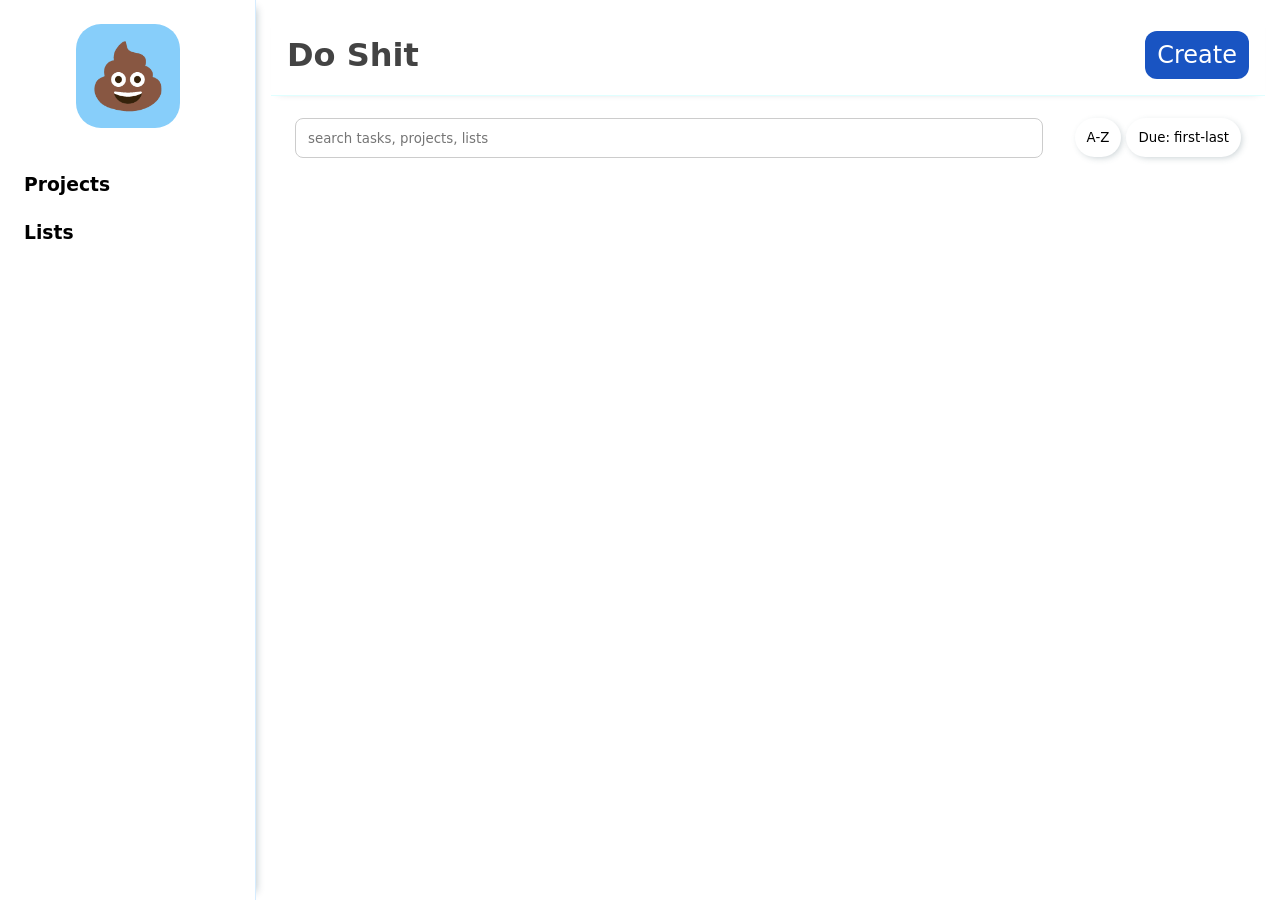
==== commit 78937d31: "Recorded some bugs from codebase audit, did some light styling on sidebar for expand/collapse behavi" ====
--- a/to-do-app/index.html
+++ b/to-do-app/index.html
@@ -13,24 +13,22 @@
   <main>
     <div class="menu-sidebar">
       <div id="sidebar-header">
-        <div id="logo"></div>
-        <h2 id="wordmark">Do Shit</h2>
-        <button id="sidebar-close-btn" aria-label="close" type="button">X</button>
+        <button id="logo" aria-label="close" type="button"><span class="poop">💩</span></button>
       </div>
       <div class="projects">
         <div id='projects-header-sidebar'>
           <h3>Projects</h3>
-          <button title='Create a new project' class="icon-btn"><i data-feather="folder-plus"></i></button>
+          <button title='Create a new project' class="icon-btn" ><i id="project-icon-toggle" data-feather="folder-plus"></i></button>
         </div>
-        <button id="delete-projects-btn">delete projects</button>
+        <!-- <button id="delete-projects-btn">delete projects</button> -->
         <div id="project-container"></div>
       </div>
       <div class="lists">
         <div id="lists-header-sidebar">
            <h3>Lists</h3>
-           <button title='Create a new list' class="icon-btn"><i data-feather="file-plus"></i></button>
+           <button title='Create a new list' class="icon-btn" ><i id="list-icon-toggle" data-feather="file-plus"></i></button>
         </div>       
-        <button id="delete-lists-btn">delete lists</button>
+        <!-- <button id="delete-lists-btn">delete lists</button> -->
         <div id="list-container"></div>
       </div>
     </div>
--- a/to-do-app/styles.css
+++ b/to-do-app/styles.css
@@ -31,14 +31,15 @@
 
 /* Main application container */
 .todo-app {
-  margin: auto;
+  margin: 0 auto;
   background-color: var(--bg);
-  height:100vh;
+  height: 100vh;
   padding: 15px;
   display: flex;
   flex-direction: column;
   flex: 1;
   min-width: 0;
+  overflow: hidden;
   gap: 10px;
 }
 
@@ -121,7 +122,7 @@
   margin: 0 auto;
   padding: 24px;
   height: 100vh;
-  width: 25%;
+  width: 20%;
   display: flex;
   flex-direction: column;
   justify-content: flex-start;
@@ -133,7 +134,12 @@
 
 .menu-sidebar.collapsed {
   flex-basis: 5%; /* menu icon size*/
-    h2, #logo {
+  align-items: center;
+  #projects-header-sidebar, #lists-header-sidebar {
+    justify-content: center;
+  }
+    #project-container, #list-container, #projects-header-sidebar > h3,
+    #lists-header-sidebar > h3 {
       display: none;
     }
 }
@@ -154,12 +160,24 @@
 }
 
 #logo {
-  height: 68px;
-  width: 68px;
-  max-width: 100px;
-  max-height: 100px;
+  display: flex;
+  flex-direction: column;
+  justify-content: center;
+  align-items: center;
+  min-height: 68px;
+  min-width: 68px;
+  aspect-ratio: 1/1;
   background-color: lightskyblue;
   border-radius: 25px;
+  border: none;
+  outline: none;
+  padding: 12px;
+}
+
+.poop {
+  font-size: 4rem;
+  margin: 0;
+  padding: 0;
 }
 
 /* Search and sort elements */
@@ -169,6 +187,7 @@
   justify-content: space-between;
   gap: 32px;
   padding: 12px 24px;
+  flex-shrink: 0;
 }
 
 .chips {
@@ -198,6 +217,12 @@
 
 }
 
+.active {
+  background-color:rgb(65, 120, 222);
+  color: white;
+  box-shadow: none;
+}
+
 /* Project and list dashboards */
 #project-dashboard, #list-dashboard {
   display: none;
@@ -225,6 +250,7 @@
   justify-content: space-between;
   gap: 20px;
   padding: 16px;
+  flex-shrink: 0;
   border-bottom: 0.5px solid lightcyan;
   box-shadow: 0 4px 8px -8px rgba(2, 45, 64, 0.3);
 }
@@ -232,19 +258,26 @@
 .filtered-task-list {
   display: flex;
   flex-direction: column;
+  align-items: center;
   gap: 12px;
   justify-content: center;
 }
 
 #tasks-container {
-  width: min(100%, 40rem);
-  margin: 0 auto;
+  display: flex;
+  flex-direction: column;
+  align-items: center;
+  justify-content: flex-start;
+  flex: 1 1 auto;
+  width: 100%;
+  min-height: 0;
   min-width: 0;
   overflow-y: auto;
 }
 
 .task {
   width: 100%;
+  max-width: 720px;
   display: flex;
   flex-direction: column;
   align-items: stretch;
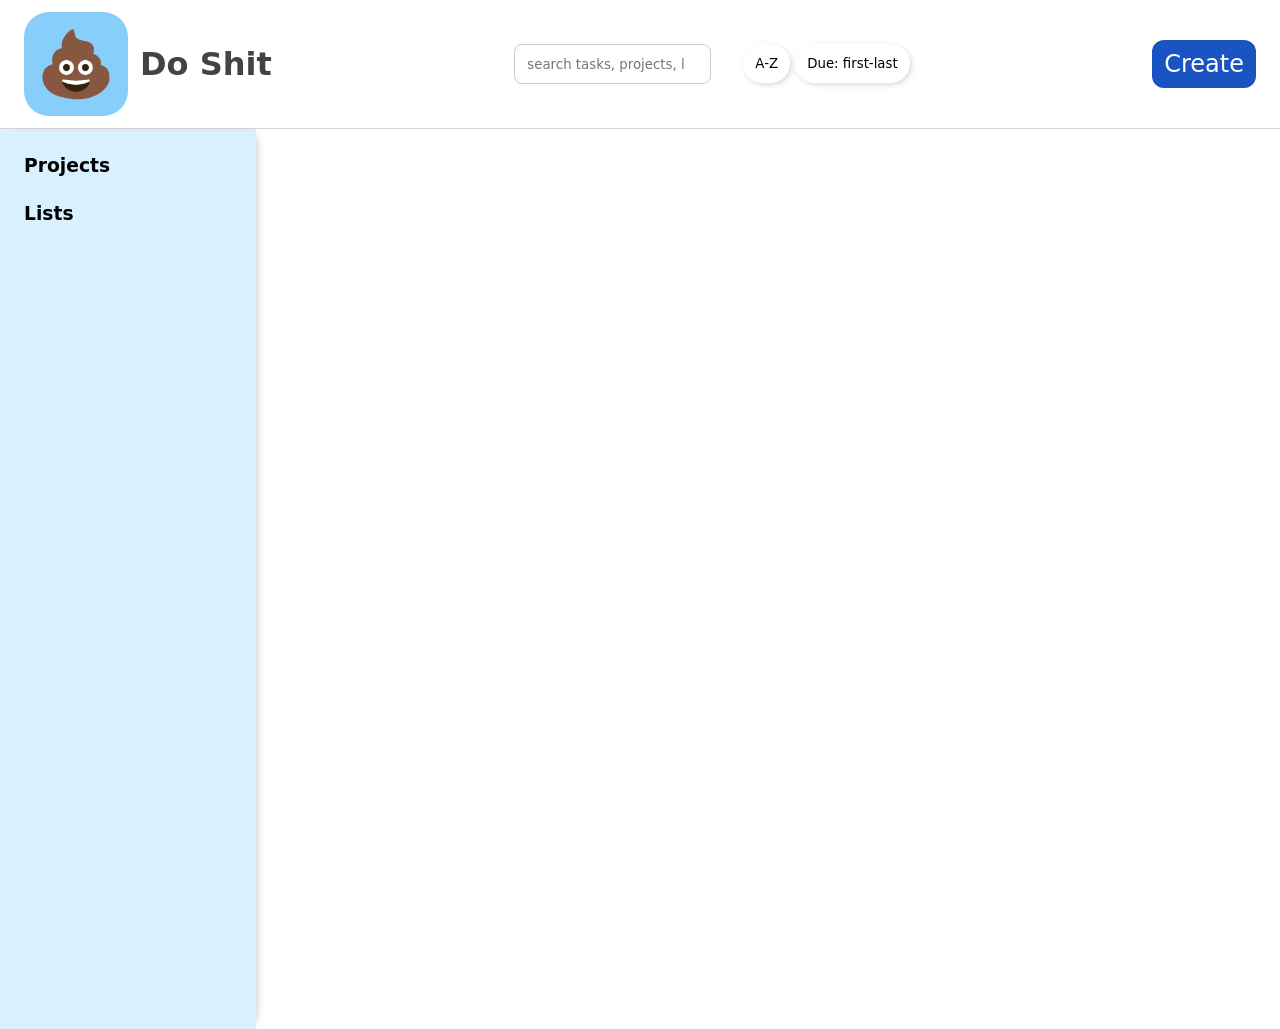
==== commit a4422821: "preliminary restructuring of UI: - moved logo, search and sort to header - Moved sidbar to main and " ====
--- a/to-do-app/index.html
+++ b/to-do-app/index.html
@@ -10,11 +10,29 @@
 </head>
 
 <body>
+  <header id="site-header">
+    <div id="logo-and-title">
+      <button id="logo" aria-label="close" type="button"><span class="poop">💩</span></button>
+      <h1>Do Shit</h1>
+    </div>
+    <div id="search-and-sort">
+      <input type="search" id="search" name="search" placeholder="search tasks, projects, lists" />
+      <div id="chips">
+        <button id="sort-alpha" class="chip">A-Z</button>
+        <button id="sort-due-first" class="chip">Due: first-last</button>
+      </div>
+    </div>
+    <div class="menu-wrapper">
+      <button id="add-new-btn" type='button' aria-label='create new item' aria-controls='button dropdown' aria-expanded="false">Create</button>
+      <div id="button-dropdown" class="menu-panel">
+        <button id="open-task-form-btn" type="btn">New Task</button>
+        <button id="open-project-form-btn" type="btn">New Project</button>
+        <button id="open-list-form-btn" type="btn">New List</button>
+      </div>
+    </div>
+  </header>
   <main>
     <div class="menu-sidebar">
-      <div id="sidebar-header">
-        <button id="logo" aria-label="close" type="button"><span class="poop">💩</span></button>
-      </div>
       <div class="projects">
         <div id='projects-header-sidebar'>
           <h3>Projects</h3>
@@ -33,24 +51,6 @@
       </div>
     </div>
     <div class="todo-app">
-      <header class="title-and-primarybtn">
-        <h1>Do Shit</h1>
-        <div class="menu-wrapper">
-          <button id="add-new-btn" type='button' aria-label='create new item' aria-controls='button dropdown' aria-expanded="false">Create</button>
-          <div id="button-dropdown" class="menu-panel">
-            <button id="open-task-form-btn" type="btn">New Task</button>
-            <button id="open-project-form-btn" type="btn">New Project</button>
-            <button id="open-list-form-btn" type="btn">New List</button>
-          </div>
-        </div>
-    </header>
-    <div id="search-and-sort">
-          <input type="search" id="search" name="search" placeholder="search tasks, projects, lists" />
-          <div id="chips">
-            <button id="sort-alpha" class="chip">A-Z</button>
-            <button id="sort-due-first" class="chip">Due: first-last</button>
-          </div>
-        </div>
       <div id="task-form-home">
         <form class="form hidden" id="task-form" data-type="task">
           <div class="task-form-header">
--- a/to-do-app/styles.css
+++ b/to-do-app/styles.css
@@ -44,6 +44,21 @@
 }
 
 /* Site header and contents */
+
+#site-header {
+  display: flex;
+  justify-content: space-between;
+  align-items: center;
+  padding: 12px 24px;
+  border-bottom: 0.5px solid lightgray;
+  box-shadow: 0 4px 8px -8px rgba(2, 45, 64, 0.3);
+}
+
+#logo-and-title {
+  display: flex;
+  align-items: center;
+  gap: 12px;
+}
 
 .menu-wrapper {
   position: relative;
@@ -115,6 +130,7 @@
 
 /* Sidebar and its contents */
 .menu-sidebar {
+  background-color: rgba(208, 237, 255, 0.8);
   position: sticky;
   top: 0;
   left: 0;
@@ -231,6 +247,9 @@
   justify-content: flex-start;
   padding: 24px, 16px;
   height: 100vh;
+  margin-top: 16px;
+  border: 1px solid #ccc;
+  border-radius: 12px 12px 0 0 ;
 }
 
 .dashboard-header {
@@ -238,8 +257,7 @@
   flex-direction: column;
   justify-content: flex-start;
   gap: 12px;
-  padding-left: 12px;
-  padding-bottom: 16px;
+  padding: 12px 16px;
   border-bottom: 0.5px solid lightgray;
 }
 
@@ -291,6 +309,11 @@
   margin: 5px 0;
 }
 
+.task-header {
+  display: flex;
+  align-items: center;
+  justify-content: space-between;
+}
 .task-body {
   display: flex;
   align-items: flex-start;
@@ -305,11 +328,11 @@
   flex: 1;
 }
 
-.task-content > p:last-of-type {
+.task-description {
   color: var(--text-s);
 }
 
-.task-content > p:first-of-type {
+.task-title {
   font-size: 1.1rem;
   font-weight: bold;
 }
@@ -335,8 +358,9 @@
 
 .task-checkbox {
   display: flex;
-  gap: 12px;
-  margin-left: 1.3rem;
+  align-items: center;
+  gap: 12px;
+  
 }
 
 .icon-btn {
@@ -433,7 +457,8 @@
   display: flex;
   gap: 12px;
   justify-content: flex-end;
-  padding-right: 12px;
+  padding-right: 16px;
+  padding-top: 20px;
 }
 
 .btn {
